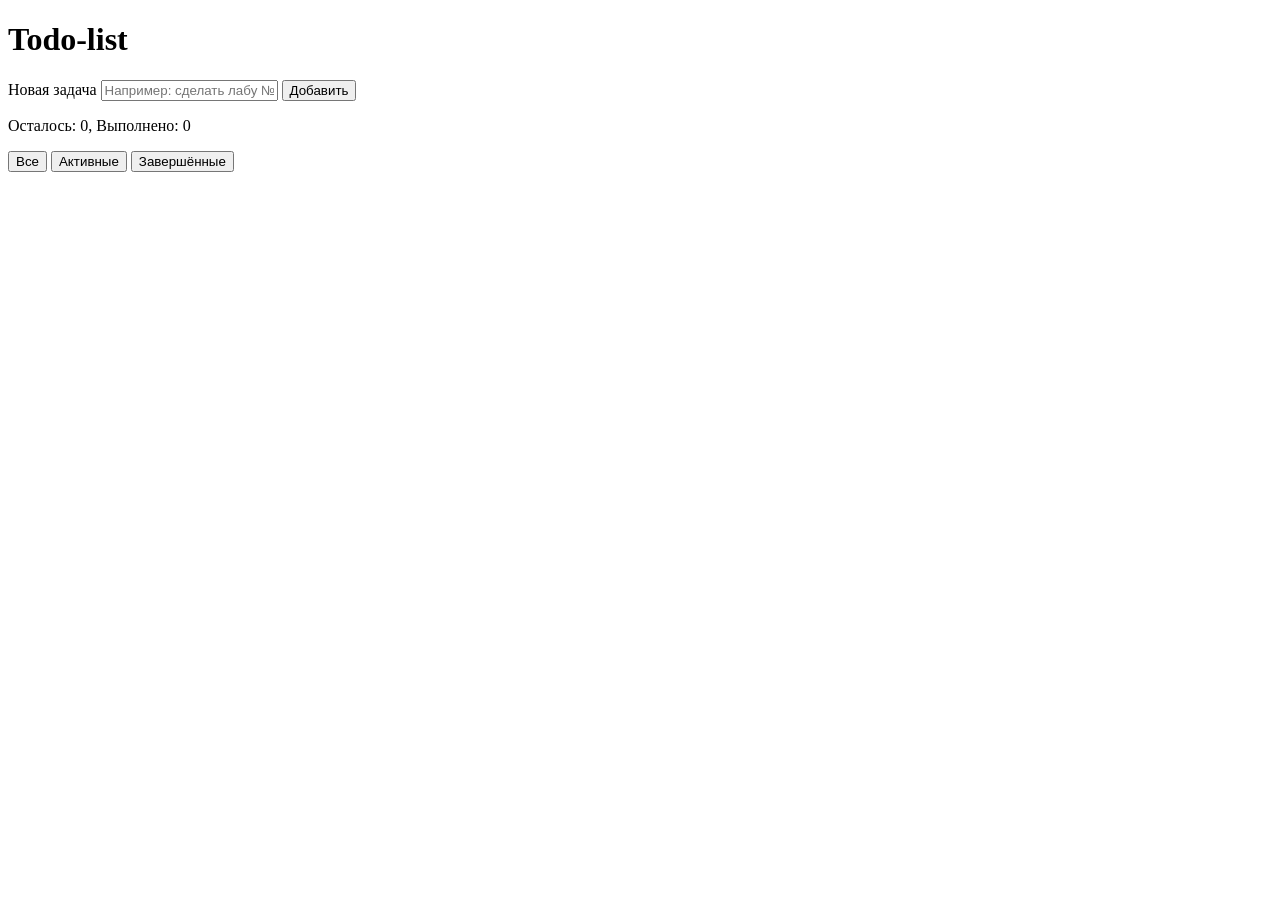
==== task3/index.html @ 76ce9726 "creating html" ====
<!DOCTYPE html>
<html lang="ru">
<head>
  <meta charset="UTF-8">
  <meta name="viewport" content="width=device-width, initial-scale=1">
  <title>Todo-list</title>
  <link rel="stylesheet" href="style.css">
</head>
<body>
  <main class="app">
    <h1>Todo-list</h1>

    <form id="todo-form" class="todo-form">
      <label class="visually-hidden" for="todo-input">Новая задача</label>
      <input
        id="todo-input"
        type="text"
        placeholder="Например: сделать лабу №3"
        autocomplete="off"
      >
      <button type="submit">Добавить</button>
    </form>

    <p id="error-message" class="error" role="alert" aria-live="polite"></p>

    <section class="stats" aria-label="Статистика">
      <p>
        Осталось: <span id="remaining-count">0</span>,
        Выполнено: <span id="completed-count">0</span>
      </p>
    </section>

    <section class="filters" aria-label="Фильтры">
      <button type="button" class="filter-btn active" data-filter="all">Все</button>
      <button type="button" class="filter-btn" data-filter="active">Активные</button>
      <button type="button" class="filter-btn" data-filter="completed">Завершённые</button>
    </section>

    <ul id="todo-list" class="todo-list"></ul>

    <p id="empty-message" class="empty-message" hidden>Список пуст</p>
  </main>

  <script src="script.js" defer></script>
</body>
</html>
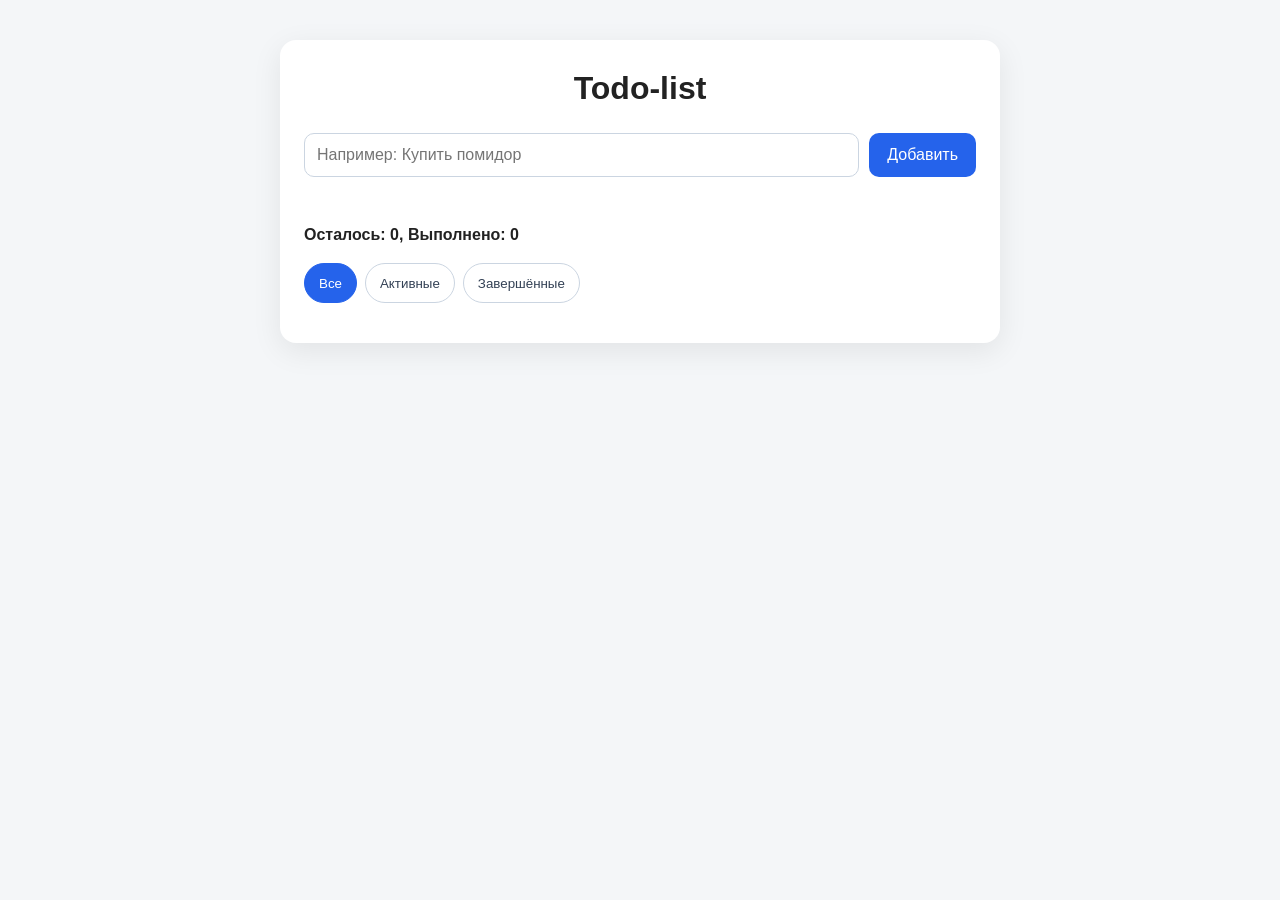
==== commit c57d581b: "Creating js" ====
--- a/task3/index.html
+++ b/task3/index.html
@@ -11,29 +11,26 @@
     <h1>Todo-list</h1>
 
     <form id="todo-form" class="todo-form">
-      <label class="visually-hidden" for="todo-input">Новая задача</label>
       <input
         id="todo-input"
-        type="text"
-        placeholder="Например: сделать лабу №3"
-        autocomplete="off"
+        placeholder="Например: Купить помидор "
       >
-      <button type="submit">Добавить</button>
+      <button>Добавить</button>
     </form>
 
-    <p id="error-message" class="error" role="alert" aria-live="polite"></p>
+    <p id="error-message" class="error"></p>
 
-    <section class="stats" aria-label="Статистика">
+    <section class="stats">
       <p>
         Осталось: <span id="remaining-count">0</span>,
         Выполнено: <span id="completed-count">0</span>
       </p>
     </section>
 
-    <section class="filters" aria-label="Фильтры">
-      <button type="button" class="filter-btn active" data-filter="all">Все</button>
-      <button type="button" class="filter-btn" data-filter="active">Активные</button>
-      <button type="button" class="filter-btn" data-filter="completed">Завершённые</button>
+    <section class="filters">
+      <button class="filter-btn active" data-filter="all">Все</button>
+      <button class="filter-btn" data-filter="active">Активные</button>
+      <button class="filter-btn" data-filter="completed">Завершённые</button>
     </section>
 
     <ul id="todo-list" class="todo-list"></ul>
--- a/task3/style.css
+++ b/task3/style.css
@@ -0,0 +1,187 @@
+* {
+  box-sizing: border-box;
+}
+
+body {
+  margin: 0;
+  font-family: Arial, sans-serif;
+  background: #f4f6f8;
+  color: #222;
+  line-height: 1.5;
+}
+
+.app {
+  max-width: 720px;
+  margin: 40px auto;
+  padding: 24px;
+  background: #fff;
+  border-radius: 16px;
+  box-shadow: 0 8px 30px rgba(0, 0, 0, 0.08);
+}
+
+h1 {
+  margin-top: 0;
+  text-align: center;
+}
+
+.todo-form {
+  display: flex;
+  gap: 10px;
+}
+
+.todo-form input {
+  flex: 1;
+  min-height: 44px;
+  padding: 10px 12px;
+  border: 1px solid #cbd5e1;
+  border-radius: 10px;
+  font-size: 16px;
+}
+
+.todo-form input:focus {
+  outline: none;
+  border-color: #2563eb;
+  box-shadow: 0 0 0 3px rgba(37, 99, 235, 0.15);
+}
+
+.todo-form button {
+  min-height: 44px;
+  padding: 10px 18px;
+  border: none;
+  border-radius: 10px;
+  background: #2563eb;
+  color: #fff;
+  font-size: 16px;
+  cursor: pointer;
+  transition: background-color 0.2s;
+}
+
+.todo-form button:hover {
+  background: #1d4ed8;
+}
+
+.error {
+  min-height: 22px;
+  margin: 8px 0 0;
+  color: #dc2626;
+  font-size: 14px;
+}
+
+.stats {
+  margin: 16px 0;
+  font-weight: 700;
+}
+
+.filters {
+  display: flex;
+  flex-wrap: wrap;
+  gap: 8px;
+  margin-bottom: 16px;
+}
+
+.filter-btn {
+  min-height: 40px;
+  padding: 8px 14px;
+  border: 1px solid #cbd5e1;
+  border-radius: 999px;
+  background: #fff;
+  color: #334155;
+  cursor: pointer;
+  transition: background-color 0.2s, color 0.2s, border-color 0.2s;
+}
+
+.filter-btn:hover {
+  background: #eef2ff;
+}
+
+.filter-btn.active {
+  background: #2563eb;
+  border-color: #2563eb;
+  color: #fff;
+}
+
+.todo-list {
+  display: flex;
+  flex-direction: column;
+  gap: 10px;
+  margin: 0;
+  padding: 0;
+  list-style: none;
+}
+
+.todo-item {
+  display: flex;
+  align-items: center;
+  justify-content: space-between;
+  gap: 12px;
+  padding: 12px;
+  border: 1px solid #e2e8f0;
+  border-radius: 12px;
+  background: #f8fafc;
+}
+
+.todo-label {
+  display: flex;
+  align-items: center;
+  gap: 10px;
+  flex: 1;
+  min-width: 0;
+  cursor: pointer;
+}
+
+.todo-label input {
+  width: 20px;
+  height: 20px;
+  flex-shrink: 0;
+  cursor: pointer;
+}
+
+.todo-text {
+  word-break: break-word;
+}
+
+.todo-item.completed .todo-text {
+  text-decoration: line-through;
+  opacity: 0.6;
+}
+
+.delete-btn {
+  min-height: 40px;
+  padding: 8px 12px;
+  border: none;
+  border-radius: 10px;
+  background: #fee2e2;
+  color: #b91c1c;
+  cursor: pointer;
+  transition: background-color 0.2s, color 0.2s;
+}
+
+.delete-btn:hover {
+  background: #ef4444;
+  color: #fff;
+}
+
+.empty-message {
+  margin: 16px 0 0;
+  text-align: center;
+  color: #64748b;
+}
+
+@media (max-width: 500px) {
+  .app {
+    margin: 16px;
+    padding: 16px;
+  }
+
+  .todo-form {
+    flex-direction: column;
+  }
+
+  .todo-item {
+    align-items: flex-start;
+  }
+
+  .delete-btn {
+    width: 100%;
+  }
+}
